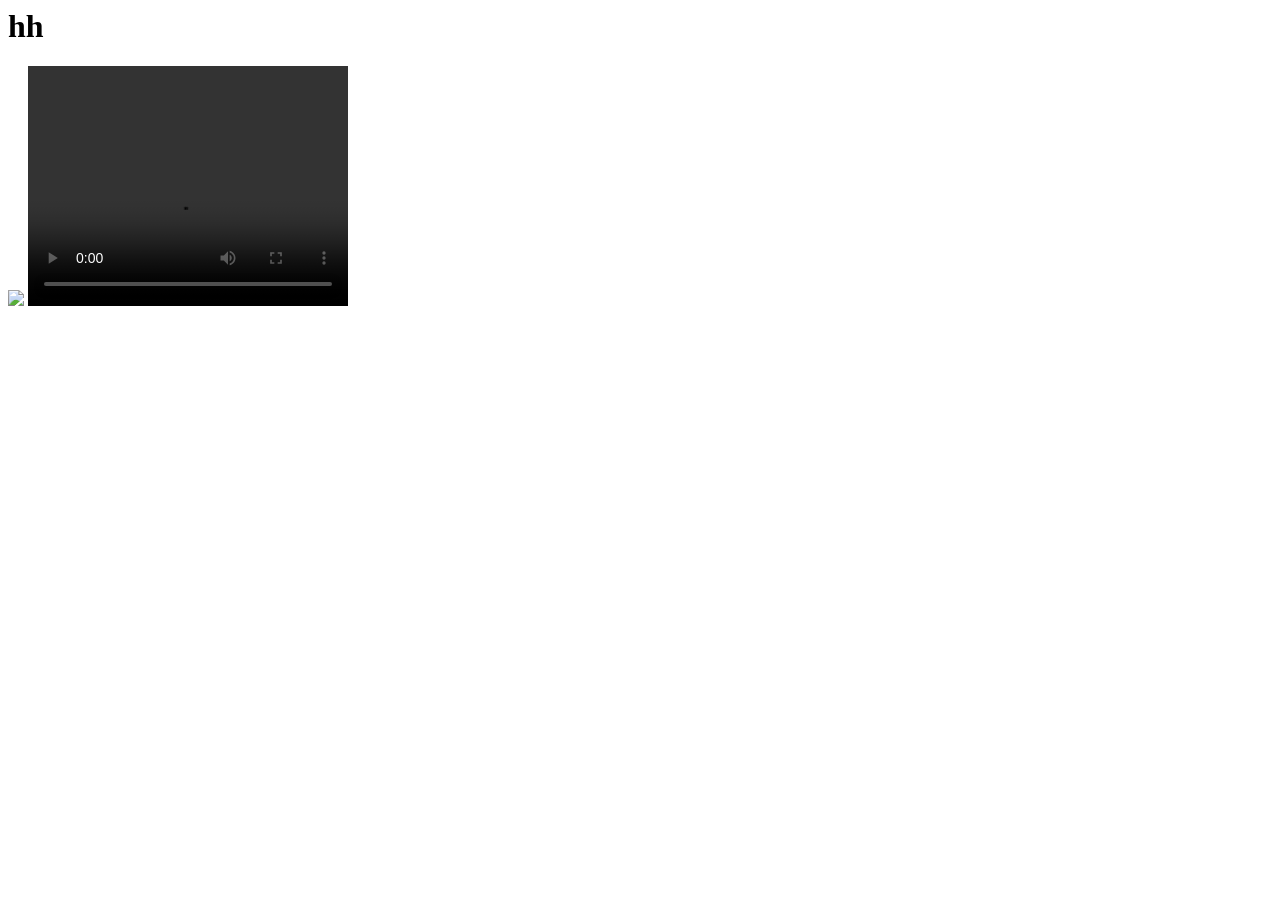
==== public/index.html @ 0fc4a495 "." ====
<head>

</head>
<body>
    <h1>hh</h1>
    <img src="public/img.png">
    <!-- <img src="public/get-to-work-work.png"> -->
    <video width="320" height="240" autoplay controls>
        <source src="public/_Video.mp4" type="video/mp4">
      Your browser does not support the video tag.
      </video>
</body>
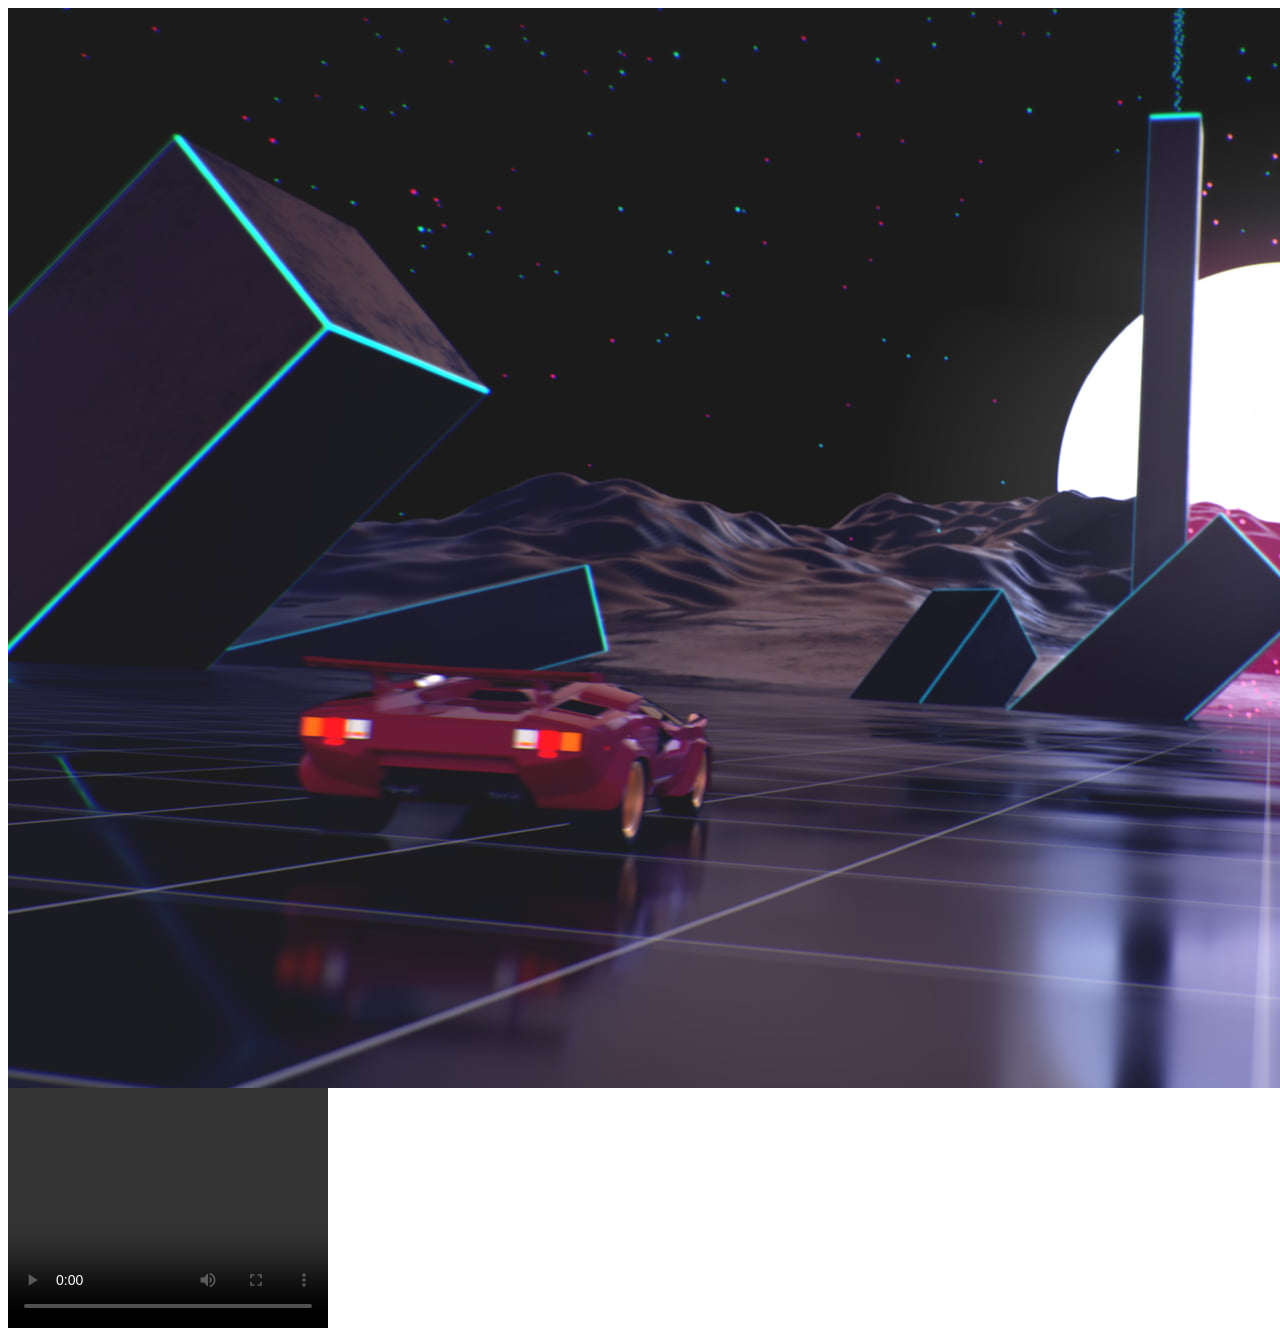
==== commit 8d84b547: "." ====
--- a/public/index.html
+++ b/public/index.html
@@ -2,11 +2,9 @@
 
 </head>
 <body>
-    <h1>hh</h1>
-    <img src="public/img.png">
-    <!-- <img src="public/get-to-work-work.png"> -->
+    <img src="To_The_enD.png">
     <video width="320" height="240" autoplay controls>
-        <source src="public/_Video.mp4" type="video/mp4">
+        <source src="_Video.mp4" type="video/mp4">
       Your browser does not support the video tag.
       </video>
 </body>
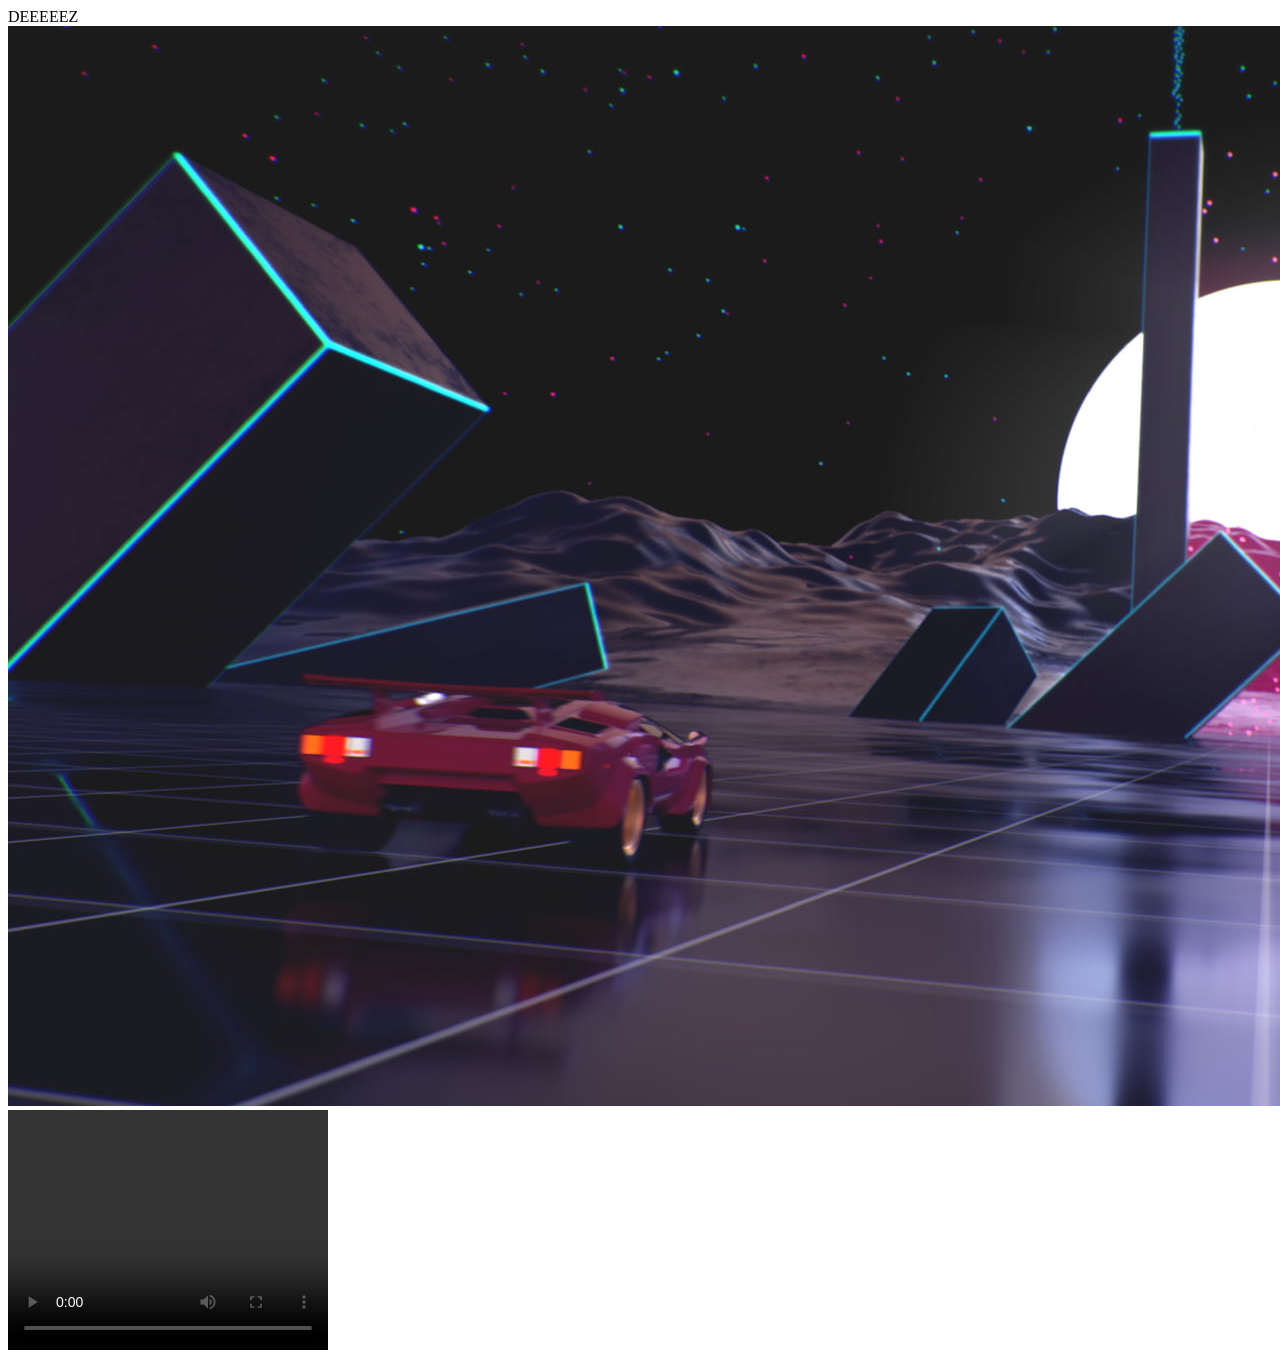
==== commit 69d2b867: "done" ====
--- a/public/index.html
+++ b/public/index.html
@@ -1,10 +1,12 @@
-<head>
-
-</head>
-<body>
-    <img src="To_The_enD.png">
-    <video width="320" height="240" autoplay controls>
-        <source src="_Video.mp4" type="video/mp4">
-      Your browser does not support the video tag.
-      </video>
-</body>+<!DOCTYPE html>
+	<head>
+		DEEEEEZ
+	</head>
+	<body>
+		<img src="To_The_enD.png">
+		<video width="320" height="240" autoplay controls>
+			<source src="_Video.mp4" type="video/mp4">
+		Your browser does not support the video tag.
+		</video>
+	</body>
+</html>
